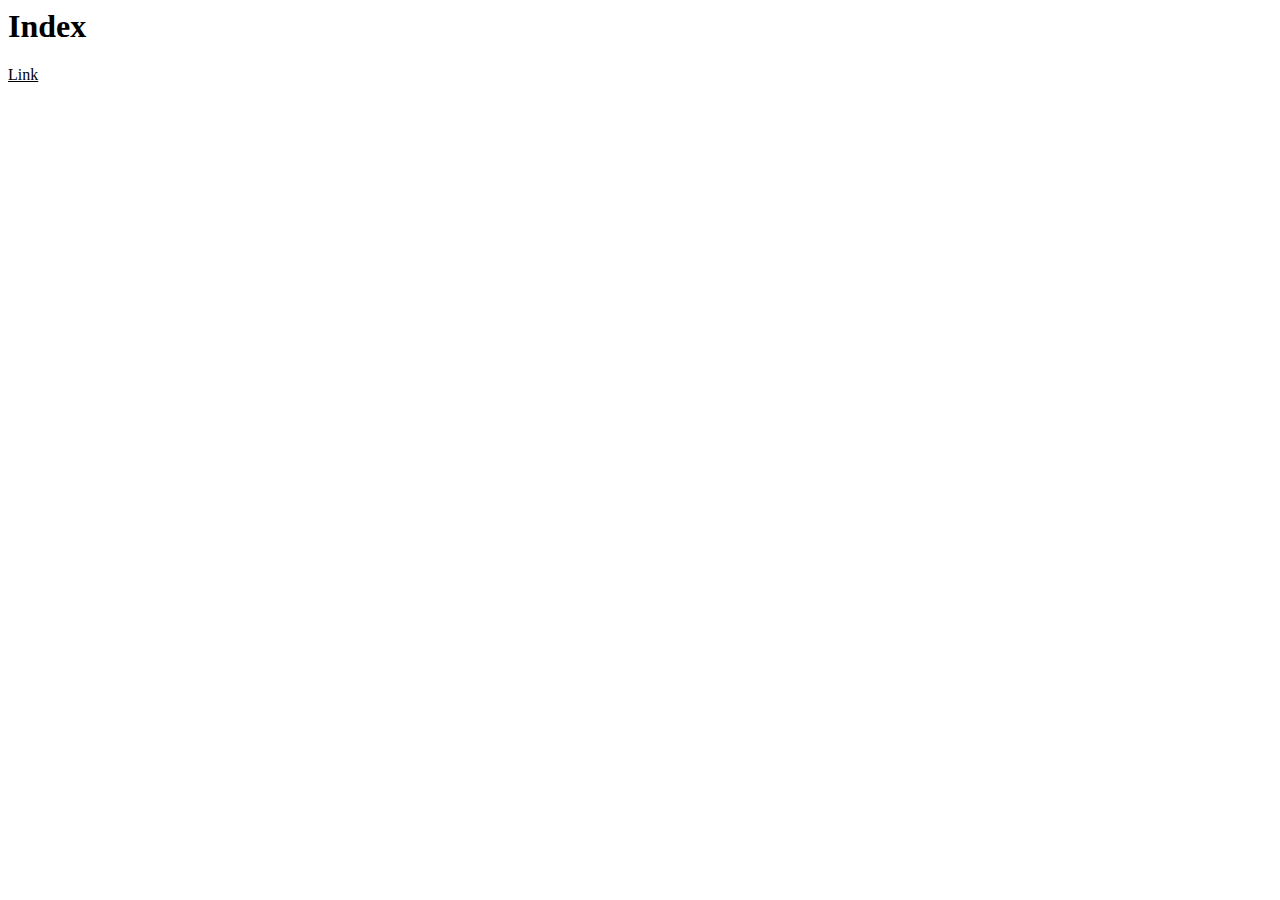
==== index.html @ ff3eac48 "first commit" ====
<html lang="ja">
    <head>
        <style>
            a:link {
                color: black;
            }

            a:visited {
                color: red;
            }
        </style>
    </head>
    <body>
        <h1>Index</h1>
        <a href="hoge.html">Link</a>
    </body>
</html>
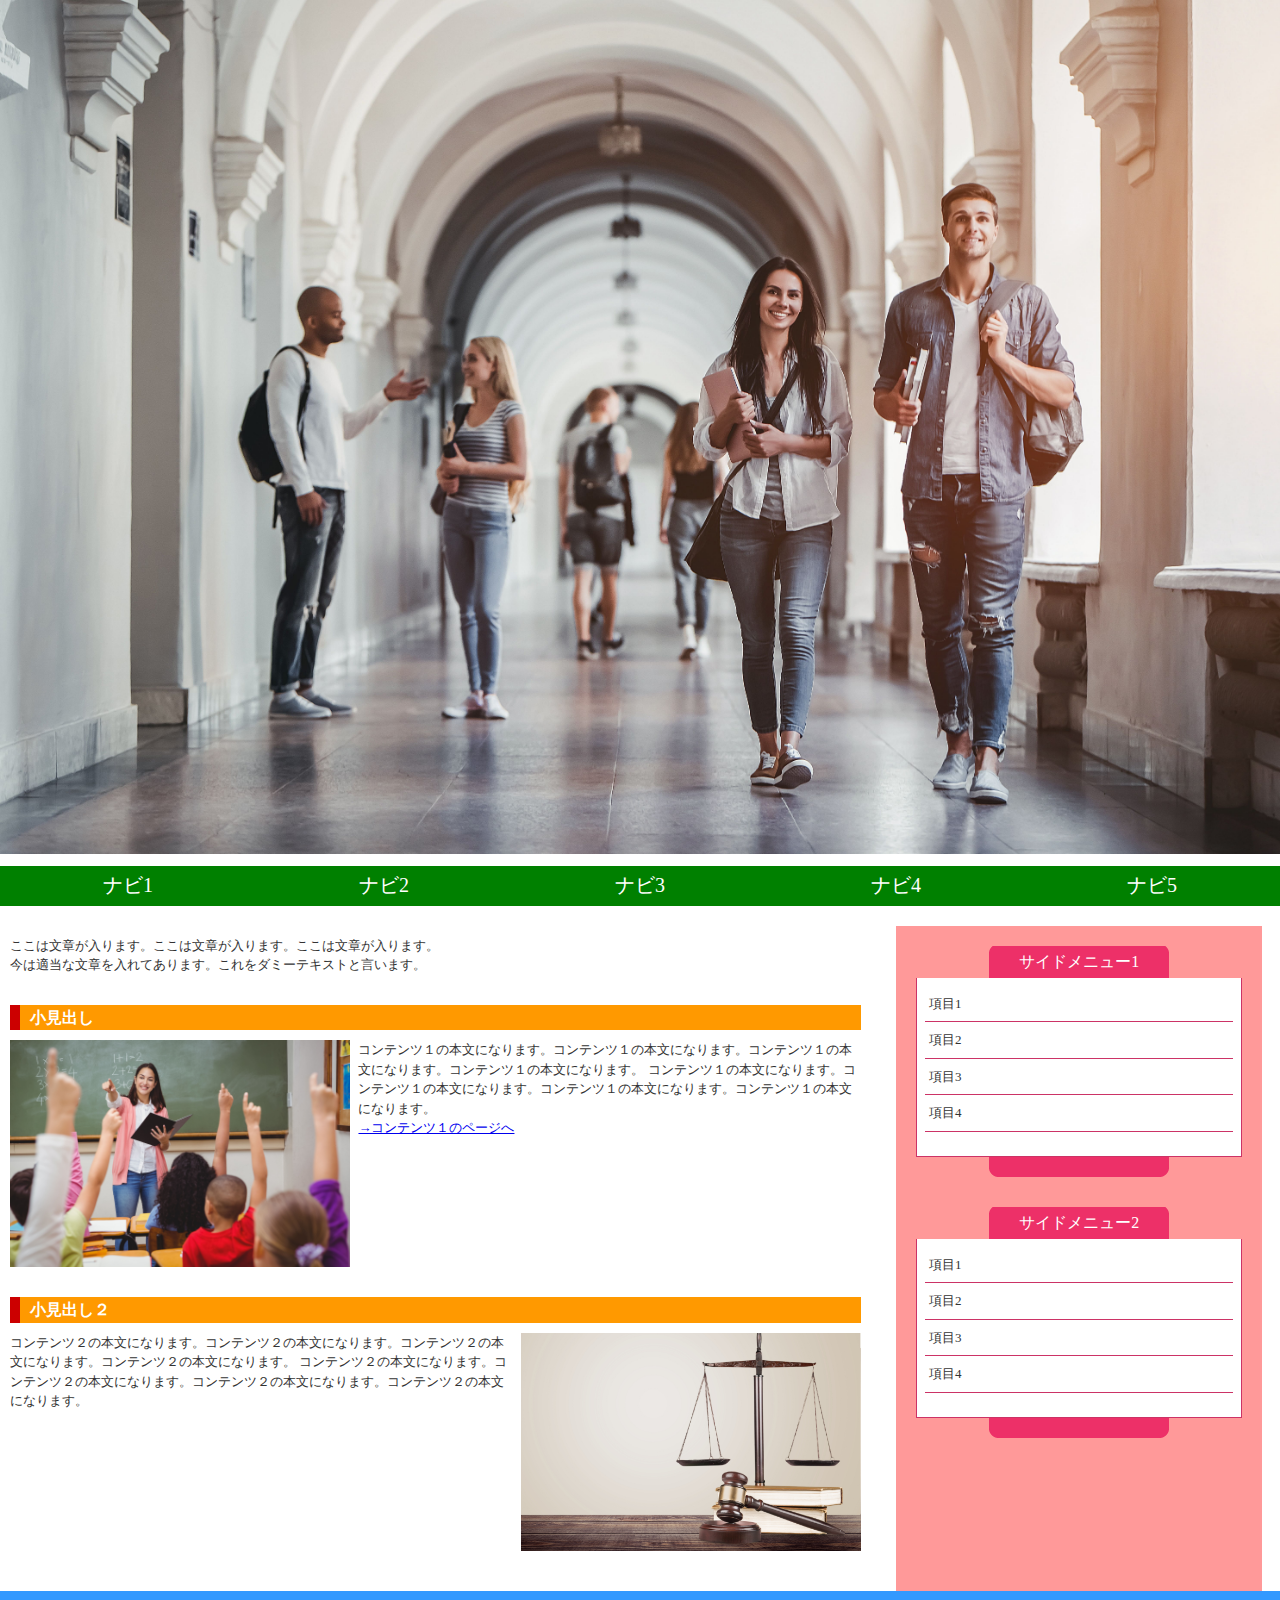
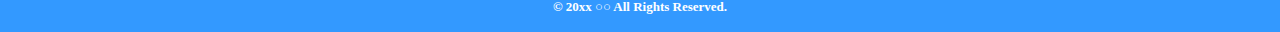
==== commit 21935092: "Rename a file 'index.html'" ====
--- a/index.html
+++ b/index.html
@@ -1,17 +1,75 @@
+<!DOCTYPE html>  
 <html lang="ja">
     <head>
-        <style>
-            a:link {
-                color: black;
-            }
-
-            a:visited {
-                color: red;
-            }
-        </style>
+        <meta charset="UTF-8">
+        <title>HTML/CSSの学習</title>
+        <link rel="stylesheet" href="stylesheet.css">
     </head>
     <body>
-        <h1>Index</h1>
-        <a href="hoge.html">Link</a>
+        <div id="header">
+            <h1><a href="index.html"><img id="corridor" src="images/corridor.jpg" alt="大学の廊下" /></a></h1>
+        </div>
+        <div id="wrapper">
+            <div id="nav">
+                <ul>
+                    <li><a href="home.html">ナビ1</a></li>
+                    <li><a href="#">ナビ2</a></li>
+                    <li><a href="#">ナビ3</a></li>
+                    <li><a href="#">ナビ4</a></li>
+                    <li><a href="#">ナビ5</a></li>
+                </ul>
+            </div>
+            <div id="container">
+                <div id="main">
+                    <div class="post">
+                        <p>ここは文章が入ります。ここは文章が入ります。ここは文章が入ります。<br />今は適当な文章を入れてあります。これをダミーテキストと言います。</p>
+                    </div>
+                    <div class="post clearfix">
+                        <h2>小見出し</h2>
+                        <img class="left" src="images/classroom.jpg" alt="授業風景"/>
+                        <p>
+                            コンテンツ１の本文になります。コンテンツ１の本文になります。コンテンツ１の本文になります。コンテンツ１の本文になります。
+                            コンテンツ１の本文になります。コンテンツ１の本文になります。コンテンツ１の本文になります。コンテンツ１の本文になります。
+                        </p>
+                        <p><a href="#">→コンテンツ１のページへ</a></p>
+                        </div>
+                        <div class="post clearfix">
+                            <h2>小見出し２</h2>
+                            <img class="right" src="images/scale.jpg" alt="天秤"/>
+                            <p>
+                                コンテンツ２の本文になります。コンテンツ２の本文になります。コンテンツ２の本文になります。コンテンツ２の本文になります。
+                                コンテンツ２の本文になります。コンテンツ２の本文になります。コンテンツ２の本文になります。コンテンツ２の本文になります。
+                            </p>
+                        </div>
+        </div>
+        <div id="side">
+                <div class="box">
+                    <h2>サイドメニュー1</h2>
+                    <div class="boxBody">
+                        <ul>
+                            <li>項目1</li>
+                            <li>項目2</li>
+                            <li>項目3</li>
+                            <li>項目4</li>
+                        </ul>
+                    </div>
+                </div>
+                <div class="box">
+                    <h2>サイドメニュー2</h2>
+                    <div class="boxBody">
+                        <ul>
+                            <li>項目1</li>
+                            <li>項目2</li>
+                            <li>項目3</li>
+                            <li>項目4</li>
+                        </ul>
+                    </div>
+                </div>
+            </div>
+          </div>
+          </div>
+        <div id="footer">
+            <p>&copy; 20xx ○○ All Rights Reserved.</p>
+        </div>
     </body>
-</html>+</html> --- a/stylesheet.css
+++ b/stylesheet.css
@@ -0,0 +1,178 @@
+@charset "utf-8";
+
+body {
+    margin: 0;
+    padding: 0;
+    font-family: "ヒラギノ角ゴ Prp W3", "Hiragino Kaku Gothic Pro", "メイリオ";
+    color: #333;
+    font-size: 13px;
+    line-height: 150%;
+}
+/* -----------------------wrapper------------------------*/
+
+#wrapper {
+    width: 100%;
+    margin: auto;
+    padding: 0px;
+    border: 0px;
+    background-color: #FFF;
+    top: 10px;
+    position: relative;
+}
+
+/* ---------------------header ----------------------*/
+#header {
+    width: 100%;
+}
+#header h1 {
+    margin: 0;
+    padding: 0;
+}
+
+#corridor {
+    width: 100%;
+    height: auto;
+}
+
+/*--------------------footer -----------------------*/
+#footer {
+    clear: both;
+    width: 100%;
+    padding: 3px 0 3px 0;
+    background: #39F;
+    color: #FFF;
+    font-weight: bold;
+    text-align: center;
+}
+
+/*-------------------nav ---------------------------*/
+#nav {
+    width: 100%;
+}
+#nav ul {
+    display: flex;
+    margin: 0;
+    padding: 0;
+    list-style-type: none;
+}
+#nav ul li  {
+    width: 20%;
+    text-align: center;
+}
+#nav ul li a {
+    display: block;
+    height: 20px;
+    margin: 0;
+    padding: 10px;
+    color: #FFF;
+    font-size: 20px;
+    text-decoration: none;
+    background-color: green;
+}
+#nav ul li a:hover {
+    filter: drop-shadow(10px 10px 10px black);
+}
+
+/* ------------------ container ----------------*/
+#container {
+    width: 100%;
+    margin: auto ;
+    padding: auto;
+    padding-top: 20px;
+    clear: both;
+    display: grid;
+    grid-template-columns: 70vw 30vw;
+}
+
+/*------------------- main ---------------------*/
+#main {
+    width: 95%;
+    padding: 10px 30px 10px 10px;
+}    
+#main h2 {
+    margin: 0 0 10px 0;
+    padding: 3px 10px 3px 10px;
+    color: #FFF;
+    font-size: 16px;
+    border-left: solid 10px #C00;
+    background: #F90 url(../images/main_h2.jpg) right top repeat-y;
+}
+#main p {
+    margin: 0;
+    padding: 0;
+}
+#main .post {
+    margin:0 0 30px 0;
+}
+
+#main .post img.right {
+    margin:0 0 0 8px;
+}
+#main .post img.left {
+    margin: 0 8px 0 0;
+}
+
+.right {
+    float: right;
+    width: 40%;
+    height: auto;
+}
+.left {
+    float:left;
+    width: 40%;
+    height: auto;
+}
+
+/* ------------------clearfix -------------------*/
+.clearfix {
+    zoom: 1;
+}
+.clearfix:after {
+    content: "";
+    display: block;
+    clear: both;
+}
+
+/* ----------------- side ---------------------*/
+ #side {
+     width: 85%;
+ 	 padding: 20px;
+ 	 background-color: #F99;
+ }
+ #side .box {
+ 	 margin: 0 auto 30px auto;
+ 	 padding: 0 0 20px 0;
+ 	 background: url(images/side_box.png) bottom no-repeat;
+ }
+ #side .box h2 {
+ 	 margin: 0;
+ 	 padding: 8px;
+ 	 text-align: center;
+ 	 color: #fff;
+ 	 font-size: 16px;
+ 	 line-height: 16px;
+ 	 font-weight: normal;
+ 	 background: url(images/side_box_h2.png) center no-repeat;
+ }
+ #side .box .boxBody {
+ 	 padding: 8px;
+ 	 border-right: solid 1px #C36;
+ 	 border-bottom: solid 1px #C36;
+ 	 border-left: solid 1px #C36;
+ 	 background: #fff;
+ }
+ #side .box .boxBody ul {
+ 	 margin: 0 0 16px 0;
+ 	 padding: 0;
+ }
+ #side .box .boxBody ul li {
+ 	 padding: 8px 0 8px 4px;
+ 	 list-style: none;
+ 	 border-bottom: solid 1px #C36;
+ }
+ #side .box .boxBody ul li:hover {
+	 padding: 8px 0 8px 4px;
+	 list-style: none;
+	 border-bottom: solid 1px #C36;
+	 box-shadow: 0px 4px 4px rgba(0, 0, 0, 0.3);
+ }